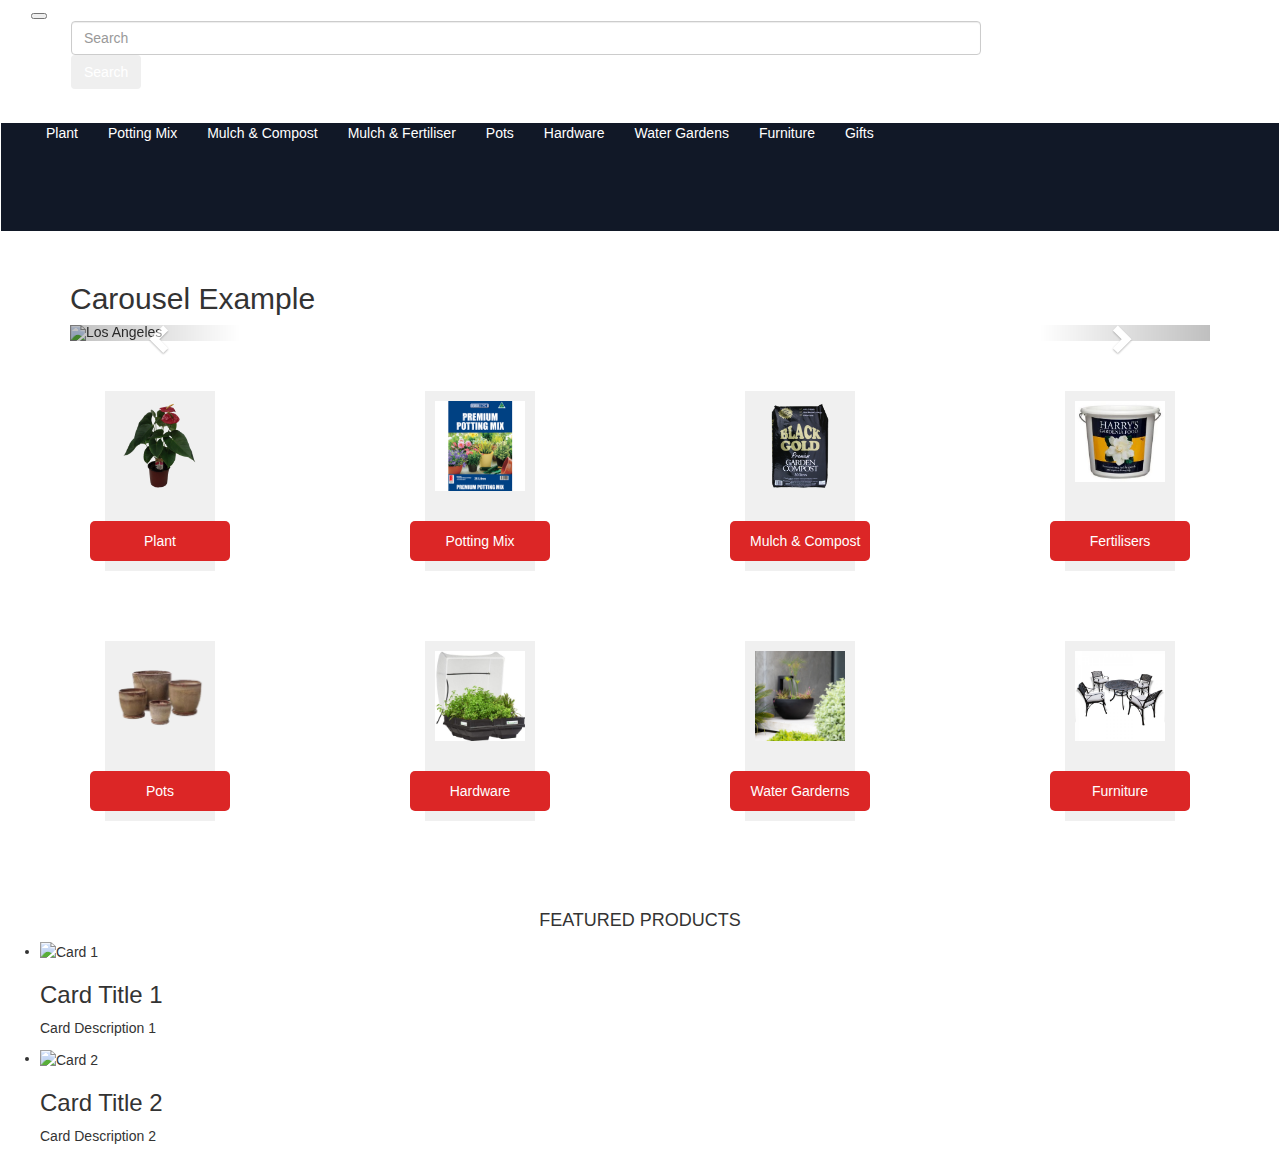
==== index.html @ e1940c83 "aptech" ====
<!DOCTYPE html>
<html lang="en">
<head>
    <meta charset="UTF-8">
    <meta name="viewport" content="width=device-width, initial-scale=1.0">
    <title>Gardern World</title>
    <link rel="stylesheet" href="style.css">
    <link rel="stylesheet" href="https://cdnjs.cloudflare.com/ajax/libs/font-awesome/6.5.1/css/all.min.css">
    <link rel="stylesheet" href="https://maxcdn.bootstrapcdn.com/bootstrap/3.4.1/css/bootstrap.min.css">
  <script src="https://ajax.googleapis.com/ajax/libs/jquery/3.7.1/jquery.min.js"></script>
  <script src="https://maxcdn.bootstrapcdn.com/bootstrap/3.4.1/js/bootstrap.min.js"></script>
</head>
<body>
<section id="main-nav">
  <nav class="navbar navbar-expand-lg bg-body-tertiary">
        <div class="container-fluid">
          <a class="navbar-brand" href="#"><img src="https://gardenworld.com.au/wp-content/uploads/2023/02/GW_logo-1.svg" alt=""></a>
          <button class="navbar-toggler" type="button" data-bs-toggle="collapse" data-bs-target="#navbarSupportedContent" aria-controls="navbarSupportedContent" aria-expanded="false" aria-label="Toggle navigation">
            <span class="navbar-toggler-icon"></span>
          </button>
          <div class="collapse navbar-collapse" id="navbarSupportedContent">
            <ul class="navbar-nav me-auto mb-2 mb-lg-0">
              
              <form class="d-flex" role="search">
                <input class="form-control me-2" type="search" placeholder="Search" aria-label="Search">
                <button class="btn btn-outline-success" type="submit">Search</button>
              </form>
              
              
            </ul>
          </div>
        </div>
      </nav>
    </section>

    <section id="sub_nav">
      <nav class="navbar navbar-expand-lg bg-body-tertiary">
          <div id="navbar" class="container-fluid">
              <div class="collapse navbar-collapse text-center sub-navigation" id="navbarNavAltMarkup">
                  <div class="navbar-nav">
                      <div class="containeer" id="nav_containeer">
                          <a id="text" class="nav-link " aria-current="page" href="#">Plant</a>
                          <a class="nav-link" href="#">Potting Mix</a>
                          <a class="nav-link" href="#">Mulch & Compost</a>
                          <a class="nav-link" href="#">Mulch & Fertiliser</a>
                          <a class="nav-link" href="#">Pots</a>
                          <a class="nav-link" href="#">Hardware</a>
                          <a class="nav-link" href="#">Water Gardens</a>
                          <a class="nav-link" href="#">Furniture</a>
                          <a class="nav-link" href="#">Gifts</a>
                      </div>
                  </div>
              </div>
          </div>
      </nav>


  
</section>

<section>
  <div class="container">
    <h2>Carousel Example</h2>  
    <div id="myCarousel" class="carousel slide" data-ride="carousel">
      <!-- Indicators -->
      <ol class="carousel-indicators">
        <li data-target="#myCarousel" data-slide-to="0" class="active"></li>
        <li data-target="#myCarousel" data-slide-to="1"></li>
        <li data-target="#myCarousel" data-slide-to="2"></li>
      </ol>
  
      <!-- Wrapper for slides -->
      <div class="carousel-inner">
        <div class="item active">
          <img src="QA.jpg" alt="Los Angeles" style="width:100%;">
        </div>
  
        <div class="item">
          <img src="QA.jpg" alt="Chicago" style="width:100%;">
        </div>
      
        <div class="item">
          <img src="QA.jpg" alt="New york" style="width:100%;">
        </div>
      </div>
  
      <!-- Left and right controls -->
      <a class="left carousel-control" href="#myCarousel" data-slide="prev">
        <span class="glyphicon glyphicon-chevron-left"></span>
        <span class="sr-only">Previous</span>
      </a>
      <a class="right carousel-control" href="#myCarousel" data-slide="next">
        <span class="glyphicon glyphicon-chevron-right"></span>
        <span class="sr-only">Next</span>
      </a>
    </div>
  </div>
</section>
<section id="cards">
  <div class="cards">
      <div class="card-image">
          <a href="#"><img class="card_img" src="./assets/img/card1.png" alt="" srcset=""></a>
          <button class="button">Plant</button>
      </div>

      <div class="card-image">
          <a href="#"><img class="card_img" src="./assets/img/card2.png" alt="" srcset=""></a>
          <button class="button">Potting Mix</button>
      </div>

      <div class="card-image">
          <a href="#"><img class="card_img" src="./assets/img/card3.png" alt="" srcset=""></a>
          <button class="button">Mulch&nbsp;&&nbsp;Compost</button>
      </div>

      <div class="card-image">
          <a href="#"><img class="card_img" src="./assets/img/card4.png" alt="" srcset=""></a>
          <button class="button">Fertilisers</button>
      </div>
  </div>
</section>
<section id="cards">
  <div class="cards">
      <div class="card-image">
          <a href="#"><img class="card_img" src="./assets/img/card5.png" alt="" srcset=""></a>
          <button class="button">Pots</button>
      </div>

      <div class="card-image">
          <a href="#"><img class="card_img" src="./assets/img/card6.png" alt="" srcset=""></a>
          <button class="button">Hardware</button>
      </div>

      <div class="card-image">
          <a href="#"><img class="card_img" src="./assets/img/card7.webp" alt="" srcset=""></a>
          <button class="button">Water Garderns</button>
      </div>

      <div class="card-image">
          <a href="#"><img class="card_img" src="./assets/img/card8.jpg" alt="" srcset=""></a>
          <button class="button">Furniture</button>
      </div>
  </div>
</section>

<section class="sub-section">
  <div class="heading"><h4>FEATURED PRODUCTS</h4></div>
  <div class="sub-splide">
    <div class="splide">
      <div class="splide__track">
          <ul class="splide__list">
              <li class="splide__slide">
                  <div class="card">
                      <img src="image1.jpg" alt="Card 1">
                      <h3>Card Title 1</h3>
                      <p>Card Description 1</p>
                  </div>
              </li>
              <li class="splide__slide">
                  <div class="card">
                      <img src="image2.jpg" alt="Card 2">
                      <h3>Card Title 2</h3>
                      <p>Card Description 2</p>
                  </div>
              </li>
              <!-- Add more slides as needed -->
          </ul>
      </div>
  </div>
  </div>
</section>



<script src="../assets/js/bootstrap.bundle.js"></script>
<script src="https://cdn.jsdelivr.net/npm/@popperjs/core@2.11.8/dist/umd/popper.min.js" integrity="sha384-I7E8VVD/ismYTF4hNIPjVp/Zjvgyol6VFvRkX/vR+Vc4jQkC+hVqc2pM8ODewa9r" crossorigin="anonymous"></script>
<script src="https://cdn.jsdelivr.net/npm/bootstrap@5.3.2/dist/js/bootstrap.min.js" integrity="sha384-BBtl+eGJRgqQAUMxJ7pMwbEyER4l1g+O15P+16Ep7Q9Q+zqX6gSbd85u4mG4QzX+" crossorigin="anonymous"></script>
</body>
</html>
---- style.css ----
@font-face {
    font-family: Usama;
    src: url();
}


body{
    margin: 0;
    padding: 0;
}

.container-fluid{
    height: 9rem;
    background-color: white;
}

.d-flex{
    /* padding-left: 10rem; */
    width: 65em;
}

#navbar  {
    background-color: #111827 !important;
    height: 12vh;
    /* text-align: center; */
    justify-content: center;
}

.sub-navigation{
    display: flex;
    align-items: center;
}

.navbar-nav  {
    display: flex;
    flex-direction: column;
    
    /* justify-content: flex-end; */
    align-items: flex-end;
    color: white !important;
}

#sub_nav {
    text-align: center;
  /* Set your background color here */
    color: #d3d3d3; /* Set your ash white color here */
    padding: 10px 0;
}


.nav-link{
 
    display: flex;
    align-content: center;
        justify-content: center;
    
}

#nav_containeer {
    display: flex;
    justify-content: center;
}

.navbar-nav {
    display: flex;
}

.navbar-nav a {
    color: inherit;
    text-decoration: none;
    padding: 0 15px;
}

.navbar-nav a:hover {
    color: #fff; /* Set the color for hover state */
}

.my-slider-progress {
    background: #ccc;
  }
  
  .my-slider-progress-bar {
    background: greenyellow;
    height: 2px;
    transition: width 400ms ease;
    width: 0;
  }

  
.cards {
    margin-top: 5rem   ;
    display: flex;
    flex-wrap: wrap;
    justify-content: space-around;
}

.card-image {
    position: relative;
    margin-bottom: 20px; 
        background-color: #f0f0f0; 
    padding: 10px; 
}

.card-image img {
    max-width: 100%;
    height: auto;
}

.card_img{
    margin-bottom: 5em;   
    width: 9rem;
}

.button:hover{
    color: #fff;
    background-color: rgb(169, 169, 169);

}

.button {
    position: absolute;
    bottom: 10px; /* Adjust the distance from the bottom */
    left: 50%;
    width: 10em;
    transform: translateX(-50%);
    background-color: #dc2626;
    color: white;
    padding: 10px 20px;
    border: none;
    border-radius: 5px;
    cursor: pointer;
}


.sub-section{
    display:grid;
    margin-top: 6rem;
}

.heading{
    display: flex;
    flex-wrap: wrap;
    align-items: center;
    justify-content: center;
}
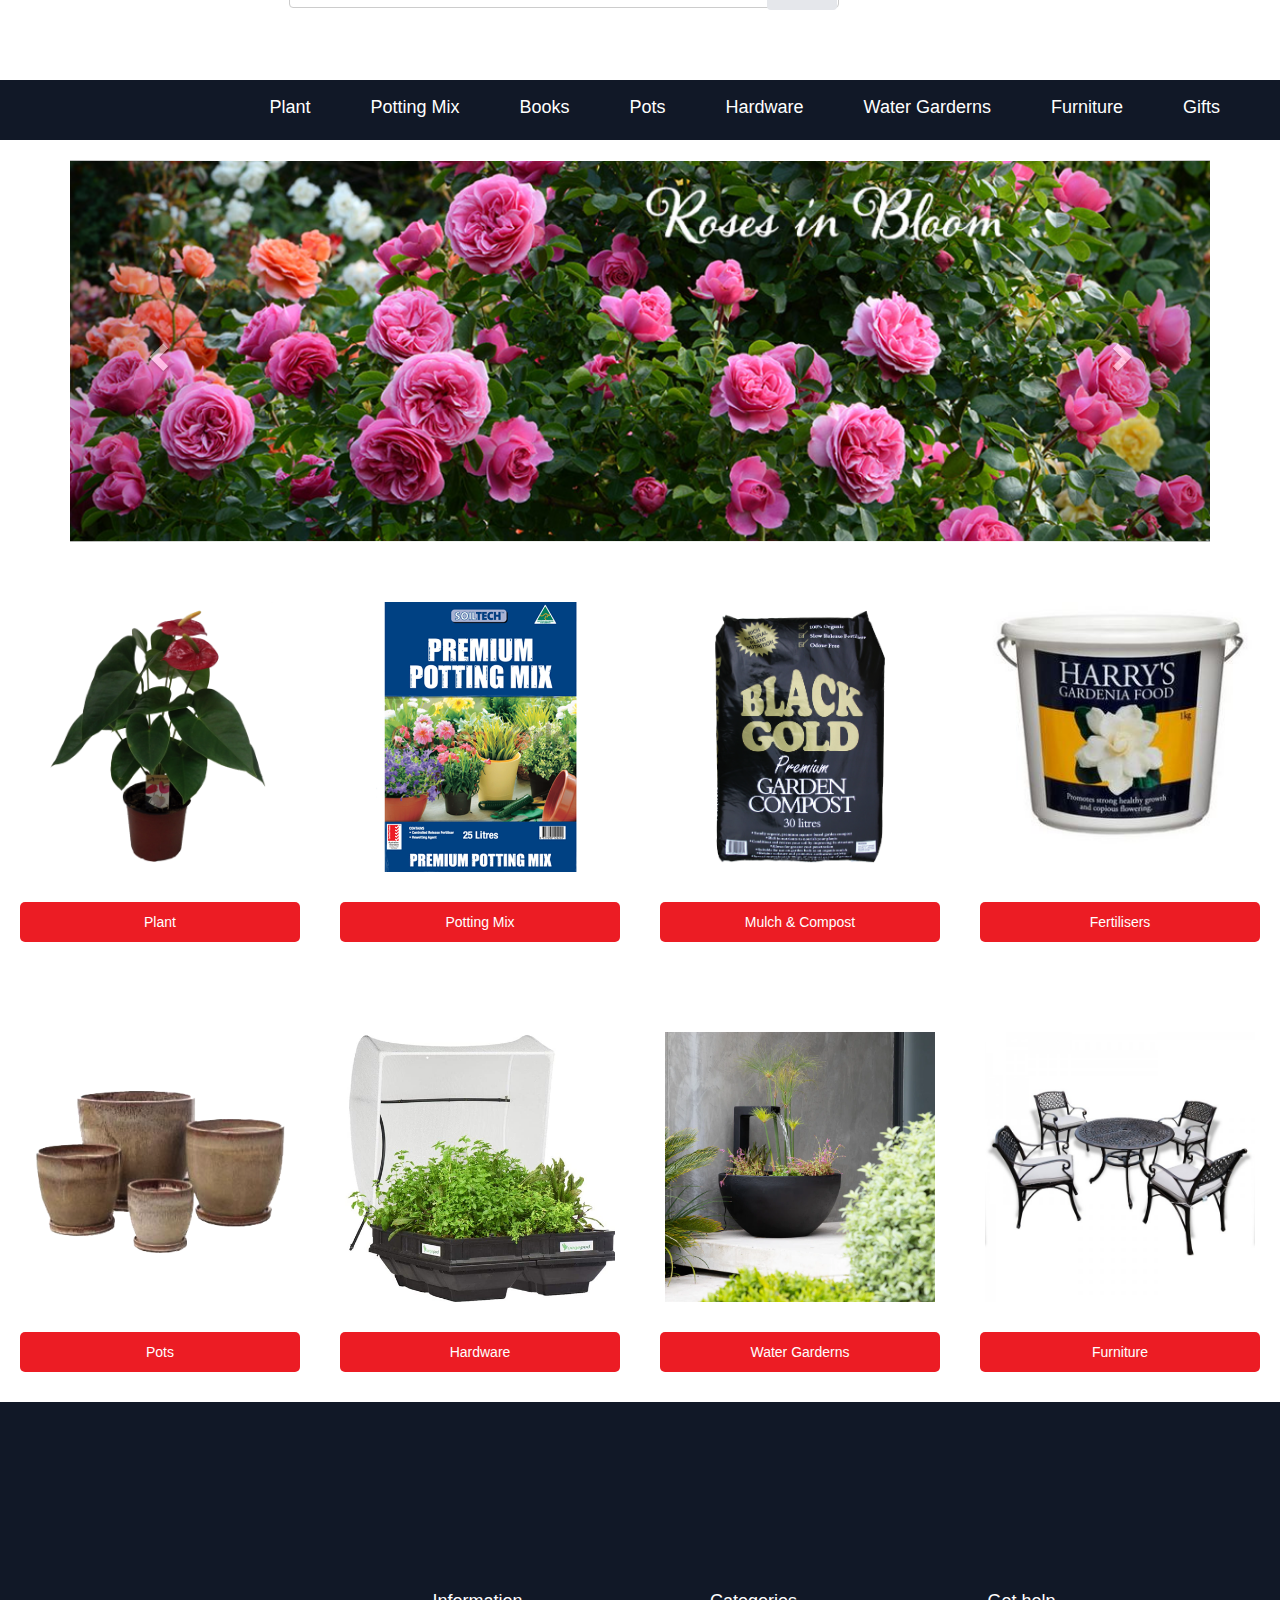
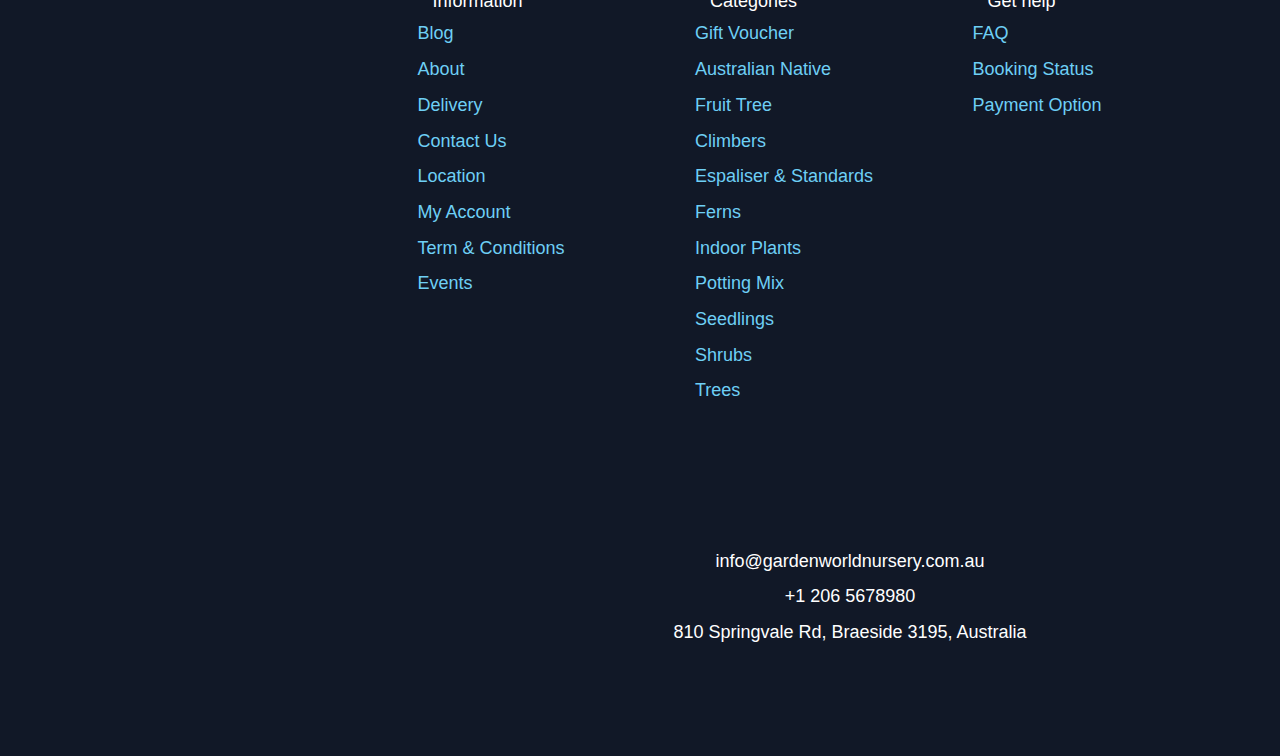
==== commit 29cf67d6: "New Changes" ====
--- a/index.html
+++ b/index.html
@@ -9,20 +9,26 @@
     <link rel="stylesheet" href="https://maxcdn.bootstrapcdn.com/bootstrap/3.4.1/css/bootstrap.min.css">
   <script src="https://ajax.googleapis.com/ajax/libs/jquery/3.7.1/jquery.min.js"></script>
   <script src="https://maxcdn.bootstrapcdn.com/bootstrap/3.4.1/js/bootstrap.min.js"></script>
+  <style>
+    body {
+      margin: 0;
+      font-family: Arial, sans-serif;
+    }
+
+    
+  </style>
 </head>
 <body>
-<section id="main-nav">
+<section style="height: 8rem;" id="main-nav">
   <nav class="navbar navbar-expand-lg bg-body-tertiary">
-        <div class="container-fluid">
-          <a class="navbar-brand" href="#"><img src="https://gardenworld.com.au/wp-content/uploads/2023/02/GW_logo-1.svg" alt=""></a>
-          <button class="navbar-toggler" type="button" data-bs-toggle="collapse" data-bs-target="#navbarSupportedContent" aria-controls="navbarSupportedContent" aria-expanded="false" aria-label="Toggle navigation">
-            <span class="navbar-toggler-icon"></span>
-          </button>
+        <div style="height: 2rem;" class="container-fluid">
+          <a class="navbar-brand" href="#"><img src="https://gardenworld.com.au/wp-content/uploads/2023/02/GW_logo-1.svg" id="logo" alt=""></a>
+          
           <div class="collapse navbar-collapse" id="navbarSupportedContent">
             <ul class="navbar-nav me-auto mb-2 mb-lg-0">
               
               <form class="d-flex" role="search">
-                <input class="form-control me-2" type="search" placeholder="Search" aria-label="Search">
+                <input class="form-control me-2" id="input-search" type="search" placeholder="Search" aria-label="Search">
                 <button class="btn btn-outline-success" type="submit">Search</button>
               </form>
               
@@ -32,55 +38,44 @@
         </div>
       </nav>
     </section>
-
-    <section id="sub_nav">
-      <nav class="navbar navbar-expand-lg bg-body-tertiary">
-          <div id="navbar" class="container-fluid">
-              <div class="collapse navbar-collapse text-center sub-navigation" id="navbarNavAltMarkup">
-                  <div class="navbar-nav">
-                      <div class="containeer" id="nav_containeer">
-                          <a id="text" class="nav-link " aria-current="page" href="#">Plant</a>
-                          <a class="nav-link" href="#">Potting Mix</a>
-                          <a class="nav-link" href="#">Mulch & Compost</a>
-                          <a class="nav-link" href="#">Mulch & Fertiliser</a>
-                          <a class="nav-link" href="#">Pots</a>
-                          <a class="nav-link" href="#">Hardware</a>
-                          <a class="nav-link" href="#">Water Gardens</a>
-                          <a class="nav-link" href="#">Furniture</a>
-                          <a class="nav-link" href="#">Gifts</a>
-                      </div>
-                  </div>
-              </div>
-          </div>
-      </nav>
-
-
-  
-</section>
-
-<section>
+<header>
+  <nav>
+     
+      <div class="hamburger">
+          <span class="bar"></span>
+          <span class="bar"></span>
+          <span class="bar"></span>
+      </div>
+      <ul class="nav-menu">
+          <li><a  href="./product Category/product.html" >Plant <i class="bi bi-house-door-fill"></i></a></li>
+          <li><a href="#" >Potting Mix <i class="bi bi-ticket-detailed-fill"></i></a></li>
+          <li><a href="#">Books <i class="bi bi-image-fill"></i></a></li>
+          <li><a href="#">Pots <i class="bi bi-info-circle-fill"></i></a></li>
+          <li><a href="#">Hardware <i class="bi bi-chat-left-text-fill"></i></a></li>
+          <li><a href="#">Water Garderns <i class="bi bi-chat-left-text-fill"></i></a></li>
+          <li><a href="#">Furniture <i class="bi bi-chat-left-text-fill"></i></a></li>
+          <li><a href="#">Gifts <i class="bi bi-chat-left-text-fill"></i></a></li>
+      </ul>
+  </nav>
+</header>
+<section class="slider-section">
+  <div class="slider-containeer">
   <div class="container">
-    <h2>Carousel Example</h2>  
-    <div id="myCarousel" class="carousel slide" data-ride="carousel">
-      <!-- Indicators -->
-      <ol class="carousel-indicators">
-        <li data-target="#myCarousel" data-slide-to="0" class="active"></li>
-        <li data-target="#myCarousel" data-slide-to="1"></li>
-        <li data-target="#myCarousel" data-slide-to="2"></li>
-      </ol>
+<br>    <div id="myCarousel" class="carousel slide" data-ride="carousel">
+     
   
       <!-- Wrapper for slides -->
-      <div class="carousel-inner">
-        <div class="item active">
-          <img src="QA.jpg" alt="Los Angeles" style="width:100%;">
+      <div  class="carousel-inner">
+        <div  class="item active">
+          <img  src="assets/img/slider-picture1.png" alt="Los Angeles" style="width:100%;">
         </div>
   
         <div class="item">
-          <img src="QA.jpg" alt="Chicago" style="width:100%;">
+          <img  src="assets/img/slider-picture2.png" alt="Chicago" style="width:100%;">
         </div>
       
         <div class="item">
-          <img src="QA.jpg" alt="New york" style="width:100%;">
+          <img src="assets/img/slider-picture3.png" alt="New york" style="width:100%;">
         </div>
       </div>
   
@@ -95,12 +90,13 @@
       </a>
     </div>
   </div>
+</div>
 </section>
 <section id="cards">
   <div class="cards">
       <div class="card-image">
-          <a href="#"><img class="card_img" src="./assets/img/card1.png" alt="" srcset=""></a>
-          <button class="button">Plant</button>
+          <a href="./product Category/product.html"><img class="card_img" src="./assets/img/card1.png" alt="" srcset=""></a>
+         <a href="./product Category/product.html"> <button class="button">Plant</button></a>
       </div>
 
       <div class="card-image">
@@ -143,36 +139,65 @@
   </div>
 </section>
 
-<section class="sub-section">
-  <div class="heading"><h4>FEATURED PRODUCTS</h4></div>
-  <div class="sub-splide">
-    <div class="splide">
-      <div class="splide__track">
-          <ul class="splide__list">
-              <li class="splide__slide">
-                  <div class="card">
-                      <img src="image1.jpg" alt="Card 1">
-                      <h3>Card Title 1</h3>
-                      <p>Card Description 1</p>
-                  </div>
-              </li>
-              <li class="splide__slide">
-                  <div class="card">
-                      <img src="image2.jpg" alt="Card 2">
-                      <h3>Card Title 2</h3>
-                      <p>Card Description 2</p>
-                  </div>
-              </li>
-              <!-- Add more slides as needed -->
-          </ul>
-      </div>
-  </div>
-  </div>
-</section>
-
-
+
+
+<section>
+
+  <footer>
+    <div class="footer">
+        <div class="footer-container">
+            <div class="row">
+                <div class="footer-col">
+                    <h4 id="home">Information</h4>
+                    <ul>
+                        <li><a href="#main">Blog</a></li>
+                        <li><a href="#slider">About</a></li>
+                        <li><a href="#gallery">Delivery </a></li>
+                        <li><a href="#info">Contact Us</a></li>
+                        <li><a href="#location">Location</a></li>
+                        <li><a href="#geographical">My Account</a></li>
+                        <li><a href="#event">Term & Conditions</a></li>
+                        <li><a href="#about">Events</a></li>
+                    </ul>
+                </div>
+                <div class="footer-col">
+                    <h4 id="home">Categories</h4>
+                    <ul>
+                        <li><a  href="#">Gift Voucher</a></li>
+                        <li><a href="#">Australian Native</a></li>
+                        <li><a href="#">Fruit Tree</a></li>
+                        <li><a href="#">Climbers</a></li>
+                        <li><a href="#">Espaliser & Standards</a></li>
+                        <li><a href="#">Ferns</a></li>
+                        <li><a href="#">Indoor Plants</a></li>
+                        <li><a href="#">Potting Mix</a></li>
+                        <li><a href="#">Seedlings</a></li>
+                        <li><a href="#">Shrubs</a></li>
+                        <li><a href="#">Trees</a></li>
+                    </ul>      
+                </div>
+                <div class="footer-col">
+                    <h4 id="home">Get help</h4>
+                    <ul>
+                        <li><a href="#">FAQ</a></li>
+                        <li><a href="#">Booking Status</a></li>
+                        <li><a href="#">Payment Option</a></li>
+                    </ul>
+                </div>
+                
+            </div>
+        </div>
+        <div class="contact-container">
+            <a href="mailto:moosamasohail18@gmail.com?subject-New E-mail"><i class="bi bi-envelope-at-fill"></i>
+              info@gardenworldnursery.com.au</a>
+            <p><i class="bi bi-whatsapp"></i> +1 206 5678980</p>
+            <p><i class="bi bi-geo-alt-fill"></i> 810 Springvale Rd, Braeside 3195, Australia</p> 
+        </div>
+    </div>
+</footer>
 
 <script src="../assets/js/bootstrap.bundle.js"></script>
+<script scr="../assets/js/main.js"></script>
 <script src="https://cdn.jsdelivr.net/npm/@popperjs/core@2.11.8/dist/umd/popper.min.js" integrity="sha384-I7E8VVD/ismYTF4hNIPjVp/Zjvgyol6VFvRkX/vR+Vc4jQkC+hVqc2pM8ODewa9r" crossorigin="anonymous"></script>
 <script src="https://cdn.jsdelivr.net/npm/bootstrap@5.3.2/dist/js/bootstrap.min.js" integrity="sha384-BBtl+eGJRgqQAUMxJ7pMwbEyER4l1g+O15P+16Ep7Q9Q+zqX6gSbd85u4mG4QzX+" crossorigin="anonymous"></script>
 </body>
--- a/style.css
+++ b/style.css
@@ -1,84 +1,96 @@
-@font-face {
-    font-family: Usama;
-    src: url();
-}
-
-
-body{
+  :root {
+    --main: #010101;
+    --core: #ec1c24;
+  }
+
+
+  @font-face {
+    font-family: d;
+    src: url('https://fonts.googleapis.com/css2?family=Open+Sans:ital,wght@0,400;1,400;1,500&display=swap');
+  }
+  html {
+    scroll-behavior: smooth;
+  }
+
+  body {
     margin: 0;
     padding: 0;
-}
-
-.container-fluid{
-    height: 9rem;
+
+  }
+
+  .container-fluid {
+    /* height: 9rem; */
     background-color: white;
-}
-
-.d-flex{
+  }
+
+  .d-flex {
     /* padding-left: 10rem; */
     width: 65em;
-}
-
-#navbar  {
-    background-color: #111827 !important;
+  }
+
+  #navbar {
+    background-color: var(--main);
     height: 12vh;
-    /* text-align: center; */
+    
     justify-content: center;
-}
-
-.sub-navigation{
+  }
+
+  .sub-navigation {
     display: flex;
     align-items: center;
-}
-
-.navbar-nav  {
+  }
+
+  .navbar-nav {
     display: flex;
     flex-direction: column;
-    
+
     /* justify-content: flex-end; */
     align-items: flex-end;
     color: white !important;
-}
-
-#sub_nav {
+  }
+
+  #sub_nav {
     text-align: center;
-  /* Set your background color here */
-    color: #d3d3d3; /* Set your ash white color here */
+    /* Set your background color here */
+    color: #d3d3d3;
+    /* Set your ash white color here */
     padding: 10px 0;
-}
-
-
-.nav-link{
- 
+  }
+
+
+  .nav-link {
+
     display: flex;
     align-content: center;
-        justify-content: center;
-    
-}
-
-#nav_containeer {
-    display: flex;
     justify-content: center;
-}
-
-.navbar-nav {
-    display: flex;
-}
-
-.navbar-nav a {
+
+  }
+
+  #nav_containeer {
+    display: flex;
+    justify-content: center;
+  }
+
+  .navbar-nav {
+    display: flex;
+  }
+
+  .navbar-nav a {
     color: inherit;
     text-decoration: none;
     padding: 0 15px;
-}
-
-.navbar-nav a:hover {
-    color: #fff; /* Set the color for hover state */
-}
-
-.my-slider-progress {
-    background: #ccc;
-  }
-  
+  }
+
+  .navbar-nav a:hover {
+    color: #fff;
+    /* Set the color for hover state */
+  }
+
+
+  .my-slider-progress {
+    background: #0000;
+  }
+
   .my-slider-progress-bar {
     background: greenyellow;
     height: 2px;
@@ -86,60 +98,415 @@
     width: 0;
   }
 
-  
-.cards {
-    margin-top: 5rem   ;
+  header {
+    width: 100%;
+    height: 6rem;
+    background-color: #111827;
+    color: #fff4e3 !important;
+  }
+
+  nav {
+    max-width: 1200px;
+    margin: 0 auto;
+    padding: 5px;
+    display: flex;
+    justify-content: space-between;
+    align-items: center;
+  }
+
+  .nav-menu {
+    display: flex;
+    margin-top: 10px;
+    justify-content: end;
+  }
+
+  .hamburger {
+    display: none;
+  }
+
+  .bar {
+    display: block;
+    width: 25px;
+    height: 3px;
+    margin: 5px auto;
+
+    transition: all 0.3s ease-in-out;
+  }
+
+  nav ul li {
+    list-style-type: none;
+    margin-left: 30px;
+  }
+
+  nav ul li a {
+    text-decoration: none;
+    transition: 0.3s;
+    font-size: 16px;
+    font-family: Verdana, Geneva, Tahoma, sans-serif;
+    font-size:18px;
+    color: #fff;
+    padding: 10px 15px;
+    border-radius: 15px;
+    outline: none;
+  }
+
+  nav .nav-menu li a:hover {
+    color: #fff;
+    background-color: #d72700;
+    text-decoration: none;
+  }
+
+  @media screen and (max-width: 980px) {
+    .hamburger {
+      display: block;
+      padding: 1rem;
+    }
+
+    .nav-menu {
+      position: absolute;
+      left: -100%;
+      background: #fff;
+      flex-direction: column;
+      justify-content: center;
+      align-items: center;
+      top: 80px;
+      height: 100%;
+      width: 100%;
+      z-index: 100;
+      transition: 0.3s;
+    }
+
+    .nav-menu li {
+      padding: 1rem;
+    }
+
+    .nav-menu a {
+      font-size: 2rem;
+    }
+
+    .nav-menu.active {
+      left: 0;
+    }
+  }
+
+  /* header start */
+  .cards {
+    margin-top: 5rem;
     display: flex;
     flex-wrap: wrap;
     justify-content: space-around;
-}
-
-.card-image {
+    /* background-color: transparent; */
+  }
+
+  .card-image {
     position: relative;
-    margin-bottom: 20px; 
-        background-color: #f0f0f0; 
-    padding: 10px; 
-}
-
-.card-image img {
+    margin-bottom: 20px;
+   
+    padding: 10px;
+  }
+
+  .card-image img {
     max-width: 100%;
     height: auto;
-}
-
-.card_img{
-    margin-bottom: 5em;   
-    width: 9rem;
-}
-
-.button:hover{
+  }
+
+  .card_img {
+    margin-bottom: 5em;
+    width: 27rem;
+  }
+
+  .button:hover {
     color: #fff;
-    background-color: rgb(169, 169, 169);
-
-}
-
-.button {
+    background-color: var(--main);
+  
+
+  }
+
+  .button {
     position: absolute;
-    bottom: 10px; /* Adjust the distance from the bottom */
+    bottom: 10px;
+    /* Adjust the distance from the bottom */
     left: 50%;
-    width: 10em;
+    width: 20em;
     transform: translateX(-50%);
-    background-color: #dc2626;
+    background-color: var(--core);
     color: white;
     padding: 10px 20px;
     border: none;
     border-radius: 5px;
     cursor: pointer;
-}
-
-
-.sub-section{
-    display:grid;
+animation: reverse;
+transition: 0.5s;
+  }
+
+
+  .splide {
+    width: 80%;
+    /* Adjust the width as needed */
+    margin: auto;
+  }
+
+  .splide__slide {
+    padding: 10px;
+    text-align: center;
+    background-color: #f0f0f0;
+  }
+
+  .splide__slide img {
+    max-width: 100%;
+    height: auto;
+  }
+
+
+  @media screen and (max-width: 980px) {
+    .hamburger {
+      display: block;
+      padding: 1rem;
+    }
+
+    .nav-menu {
+      position: absolute;
+      left: -100%;
+      background: #fff;
+      flex-direction: column;
+      justify-content: center;
+      align-items: center;
+      top: 80px;
+      height: 100%;
+      width: 100%;
+      z-index: 100;
+      transition: 0.3s;
+    }
+
+    .nav-menu li {
+      padding: 1rem;
+    }
+
+    .nav-menu a {
+      font-size: 2rem;
+    }
+
+    .nav-menu.active {
+      left: 0;
+    }
+  }
+
+
+  .slider {
+    overflow: hidden;
+    width: 80%;
+    margin: auto;
+    max-width: 600px;
+  }
+
+  .slides {
+    display: flex;
+    transition: transform 0.5s ease-in-out;
+  }
+
+  .slide {
+    min-width: 100%;
+    box-sizing: border-box;
+  }
+
+  img {
+    width: 100%;
+    height: auto;
+    display: block;
+  }
+
+  /* Add navigation buttons if needed */
+  .prev,
+  .next {
+    display: none;
+    cursor: pointer;
+    position: absolute;
+    top: 50%;
+    width: auto;
+    padding: 16px;
+    margin-top: -22px;
+    color: #fff;
+    font-weight: bold;
+    font-size: 18px;
+    transition: 0.6s ease;
+    border-radius: 0 3px 3px 0;
+    user-select: none;
+  }
+
+  .next {
+    right: 0;
+    border-radius: 3px 0 0 3px;
+  }
+
+  .heading {
+    display: flex;
+    justify-content: center;
+    /* align-items: center; */
     margin-top: 6rem;
-}
-
-.heading{
-    display: flex;
-    flex-wrap: wrap;
-    align-items: center;
-    justify-content: center;
-}
+    margin-bottom: 3rem;
+    color: #111827;
+    font-family: 'Usama';
+  }
+
+    @media screen and (max-width: 600px) {
+
+    .prev,
+    .next {
+      font-size: 12px;
+    }
+  }
+
+#input-search{
+  width: 55rem;
+  height: 3em;
+  margin-top: -4rem;
+  background-color: #fff;
+  margin-left: 19%;
+}
+
+.btn{
+  margin-left: 46.5em;
+  margin-bottom: -1%;
+  height: 3em;
+  margin-top: -6rem;
+  background-color: #e5e7eb;
+  border: none;
+}
+
+
+#Plant{
+  background-color: #d72700;
+}
+
+
+
+.footer{
+  padding: 100px;
+  /* max-width: 1200px; */
+  width: 100%;
+  margin: 0 auto;
+  background-color: #111827;
+}
+.row{
+  display: grid;
+  grid-template-columns: repeat(4,1fr);
+}
+h4{
+  font-size: 24px;
+  color:white;
+  /* text-decoration: underline 3px solid rgb(110, 207, 245); */
+  margin-bottom: 35px;
+  position: relative;
+}
+ul{
+  list-style:none;
+}
+ul li{
+  margin-bottom: 10px;
+}
+ul li a{
+  text-decoration: none;
+  transition: 0.3s;
+  font-size: 18px;
+  color: rgb(110, 207, 245);
+  padding: 10px 15px;
+  border-radius: 15px;
+  outline: none;
+}
+ul li a:hover{
+  background-color:#dc2626;
+  text-decoration: none;
+  color: white;
+}
+.icon-link i{
+  font-size: 30px;
+  margin: 5px;
+  color: #fff;
+}
+.icon-link i:hover{
+  color: white;
+}
+.contact-container{
+  margin-top:8em;
+  margin-left: 55rem;
+  text-align: center;
+  max-width: 400px;
+  border-radius: 20px;    
+  font-size: larger;
+}
+.contact-container p{
+  color: white;
+  margin: 10px auto;
+  font-size: 18px;
+}
+.contact-container a{
+  font-size: 18px;
+  margin-top: 30px;
+  color:#fff;
+  text-decoration: none;
+}
+
+@media screen and (max-width: 1100px){
+  .row{
+      display: grid;
+      grid-template-columns: repeat(2,1fr);
+      justify-items: center;
+  }
+  .contact-container{
+      margin-top: 50px;
+      text-align: center;
+      max-width: 500px;
+      border-radius: 20px;    
+  }
+  .contact-container a{
+      font-size: 16px;
+      margin-top: 30px;
+      color: #fff;
+      text-decoration: none;
+  }
+}
+
+@media screen and (max-width: 750px){
+  .row{
+      display: grid;
+      grid-template-columns: repeat(1,1fr);
+      justify-items: center;
+  }
+  .contact-container{
+      text-align: center;
+      margin-top: 50px;
+      text-align: center;
+      max-width: 400px;
+      border-radius: 20px;    
+  }
+  .contact-container a{
+      font-size: 14px;
+      margin-top: 30px;
+      color: #fff;
+      text-decoration: none;
+  }
+}
+
+#home{
+color: #fff;
+margin-left: 7rem;
+margin-top: 5em;
+}
+
+.plant-detail{
+  border-bottom: 1px solid gray
+}
+
+.orchid-para{
+  margin-left: 2em;
+  margin-top: -14em;
+  font-family: 'Lucida Sans', 'Lucida Sans Regular', 'Lucida Grande', 'Lucida Sans Unicode', Geneva, Verdana, sans-serif;
+  width: 70em;
+  font-size: large;
+  border-bottom: 1px solid gray;
+}
+
+.active{
+    background-color: var(--core);
+    text-decoration: none;
+}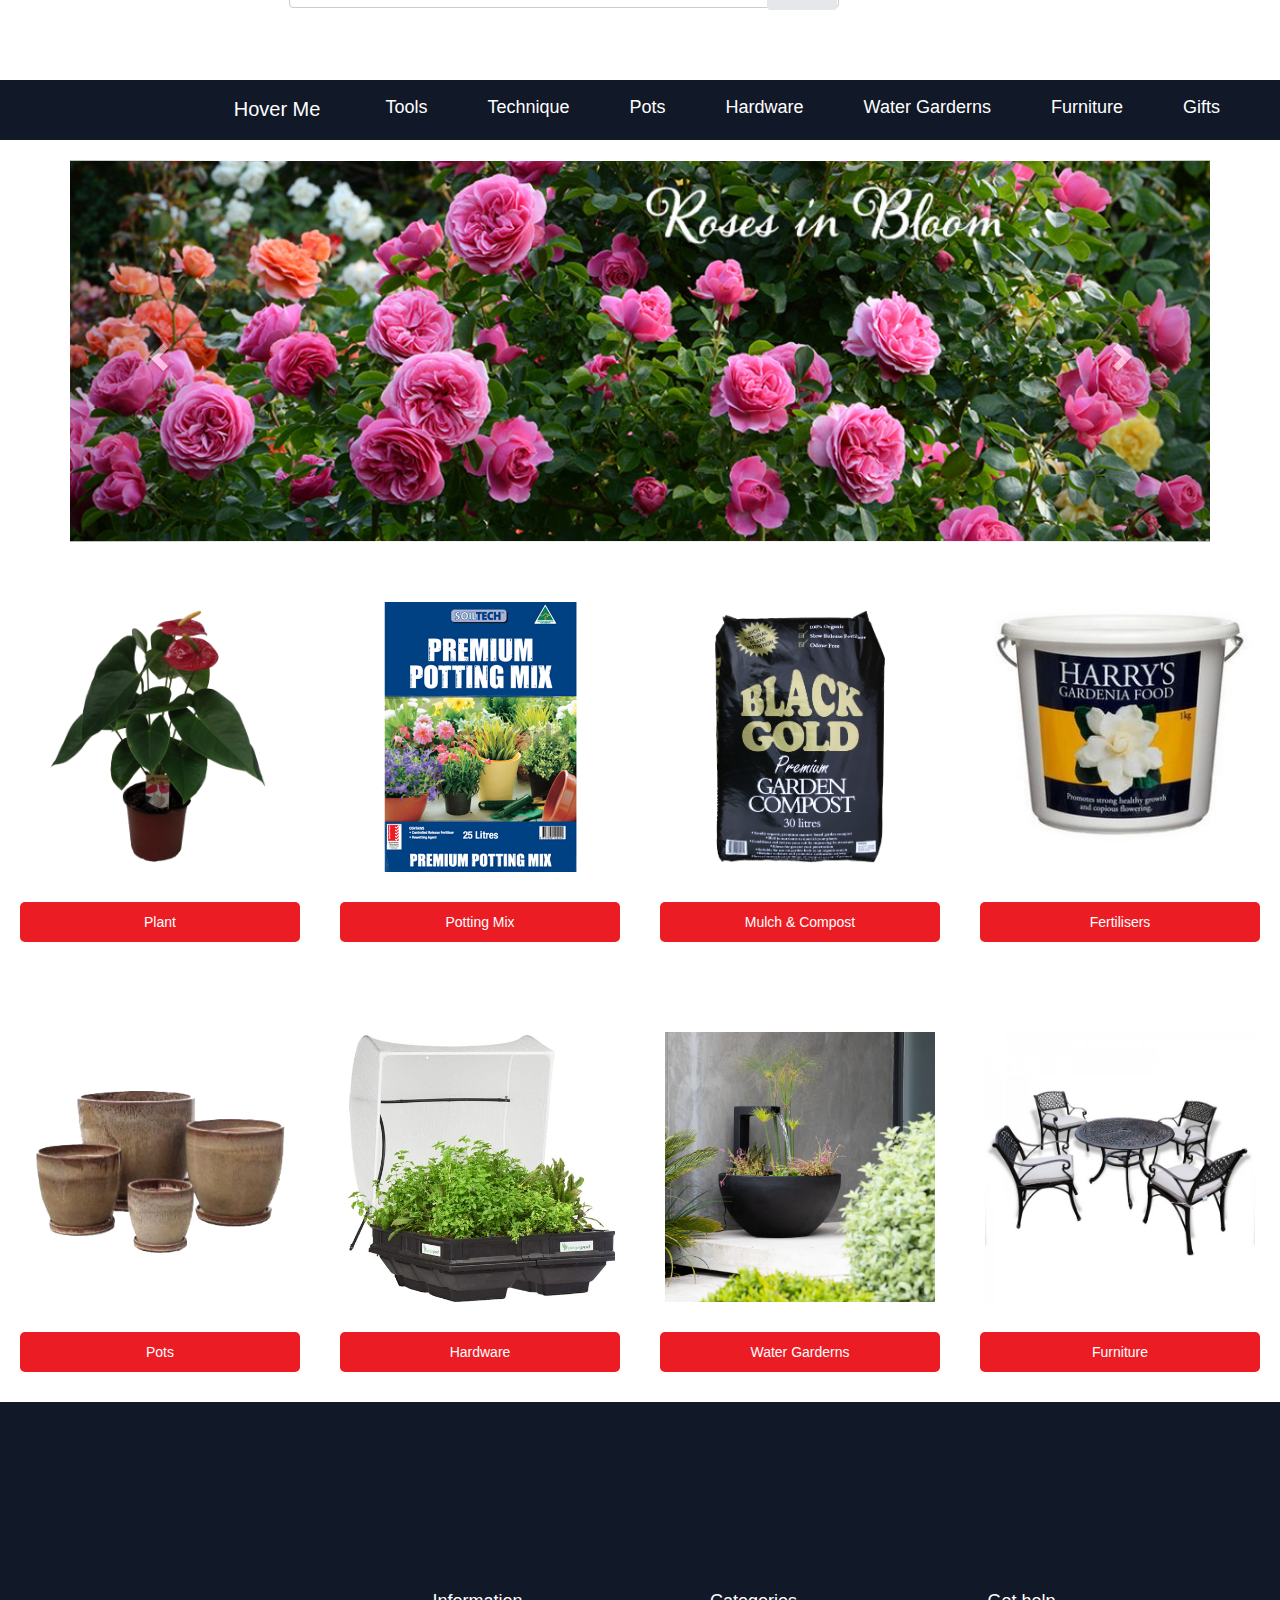
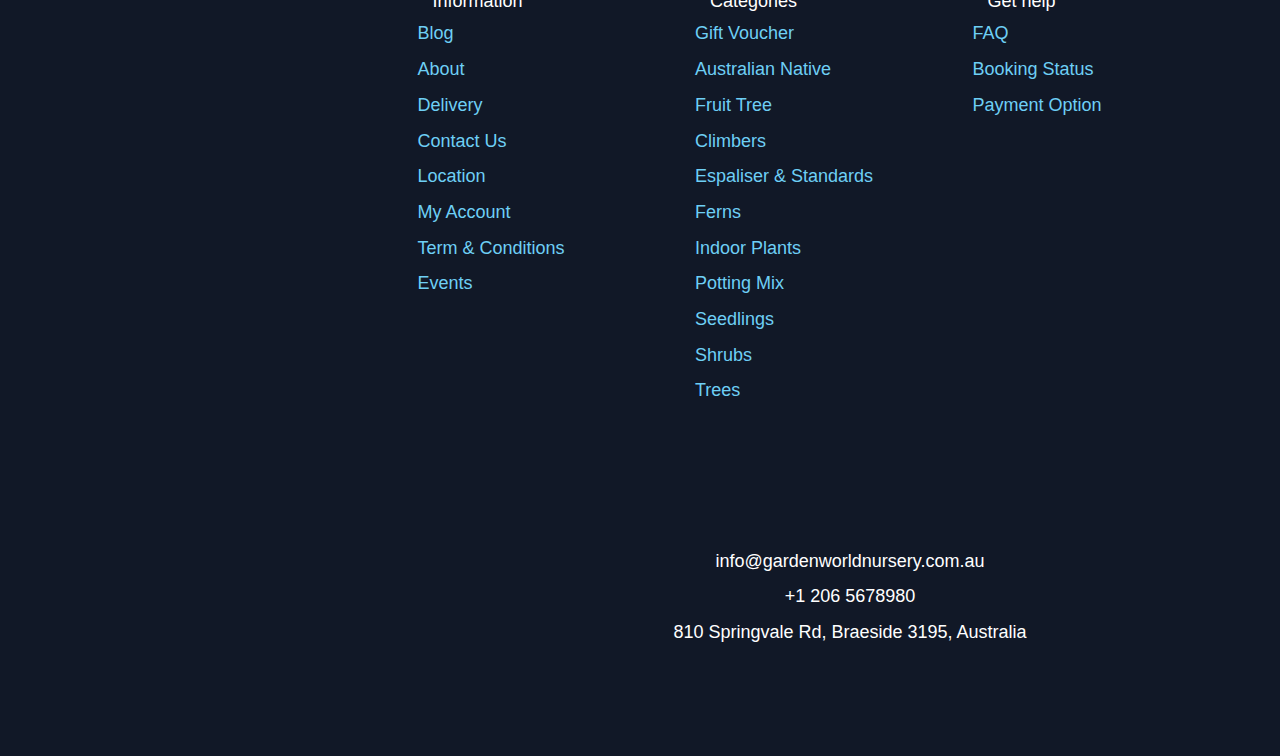
==== commit ec6f051b: "hover is done" ====
--- a/index.html
+++ b/index.html
@@ -47,9 +47,16 @@
           <span class="bar"></span>
       </div>
       <ul class="nav-menu">
-          <li><a  href="./product Category/product.html" >Plant <i class="bi bi-house-door-fill"></i></a></li>
-          <li><a href="#" >Potting Mix <i class="bi bi-ticket-detailed-fill"></i></a></li>
-          <li><a href="#">Books <i class="bi bi-image-fill"></i></a></li>
+        <div class="menu-container">
+          <button class="menu-button">Hover Me</button>
+          <div class="menu">
+              <div class="menu-item">Soil & fertilizers </div>
+              <div   class="menu-item">Pesticides for plants  </div>
+              <div class="menu-item">Seeds details </div>
+          </div>
+      </div>
+          <li><a href="#" >Tools <i class="bi bi-ticket-detailed-fill"></i></a></li>
+          <li><a href="#">Technique <i class="bi bi-image-fill"></i></a></li>
           <li><a href="#">Pots <i class="bi bi-info-circle-fill"></i></a></li>
           <li><a href="#">Hardware <i class="bi bi-chat-left-text-fill"></i></a></li>
           <li><a href="#">Water Garderns <i class="bi bi-chat-left-text-fill"></i></a></li>
--- a/style.css
+++ b/style.css
@@ -509,4 +509,47 @@
 .active{
     background-color: var(--core);
     text-decoration: none;
+}
+.menu-container {
+  position: relative;
+  display: inline-block;
+}
+
+.menu-button {
+  background-color: transparent;
+  color: #fff;
+  padding: 10px 20px;
+  border: none;
+  font-size: 20px;
+  margin-top: -8%;
+  cursor: pointer;
+  z-index: 1; /* Ensure the button is above other elements */
+}
+
+.menu {
+  position: absolute;
+  top: 0;
+  left: 48%;
+  margin-top: 25%;
+  background-color: var(--core);
+  border: 1px solid #ccc;
+  transform: scaleX(0);
+  transform-origin: top;
+  transition: transform 0.3s ease-in-out;
+  display: flex;
+  flex-direction: column;
+  z-index: 2; /* Set a higher z-index for the menu to ensure it appears above other elements */
+}
+
+.menu-item {
+  padding: 10px;
+  border-bottom: 1px solid #ccc;
+  text-align: center;
+
+}
+
+
+/* CSS for the hover effect */
+.menu-container:hover .menu {
+  transform: scaleX(1);
 }